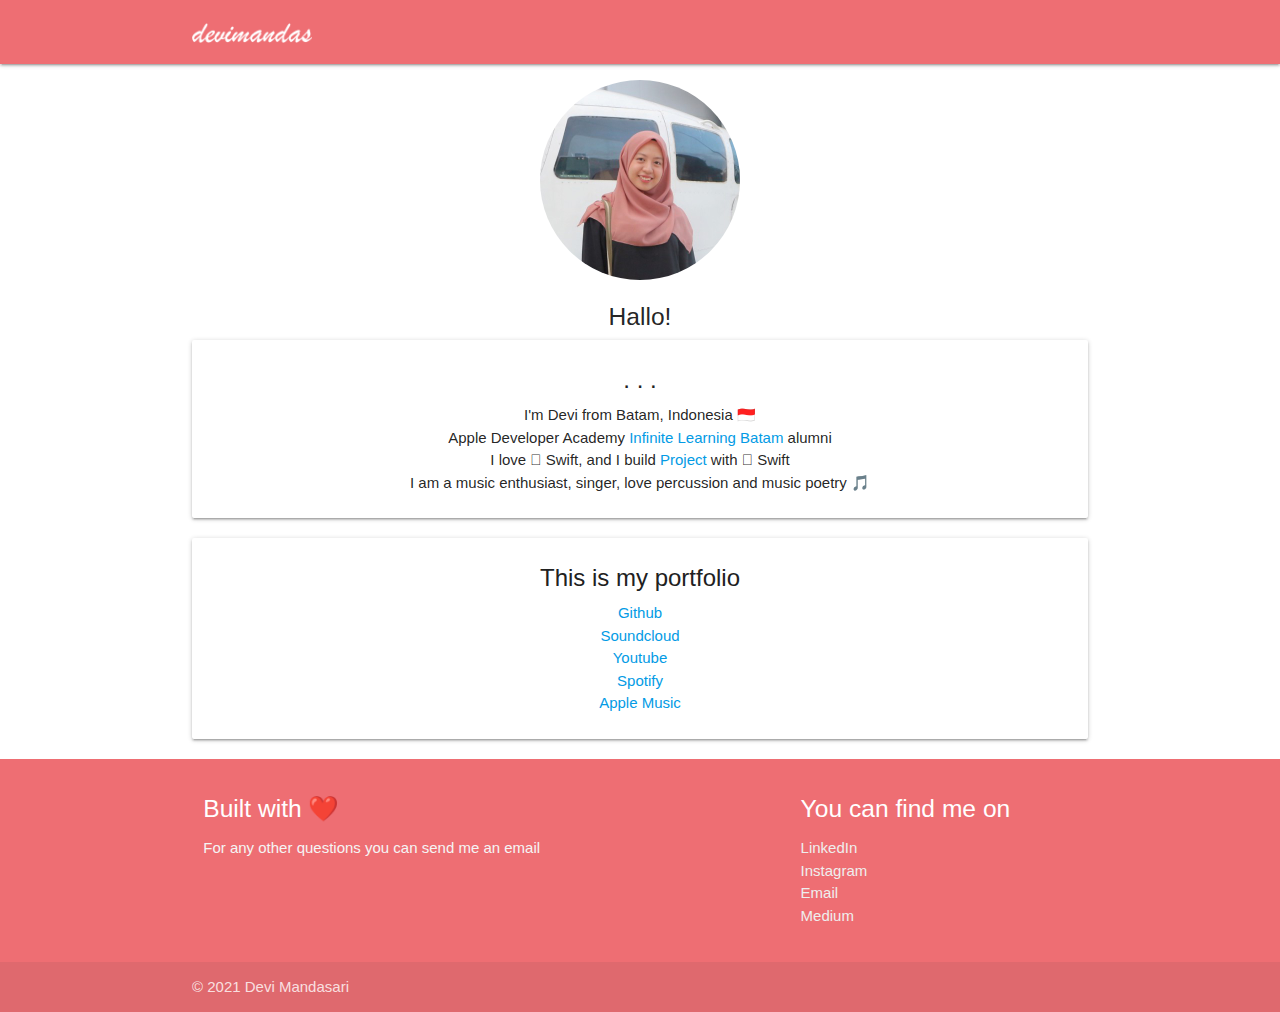
==== index.html @ 1cade8c7 "initial commit" ====
<!DOCTYPE html>
  <html>
    <head>
      <!--Import Google Icon Font-->
      <link rel="icon" href="dev.png" type="image/png" />
      <!--Import materialize.css-->
      <link type="text/css" rel="stylesheet" href="css/materialize.min.css"  media="screen,projection"/>

      <!--Let browser know website is optimized for mobile-->
      <meta name="viewport" content="width=device-width, initial-scale=1.0"/>
    </head>

    <body>
        <!-- Navbar -->
        <div class="navbar-fixed">
            <nav>
                <div class="container">
              <div class="nav-wrapper">
                <a class="brand-logo"><img src="devimandas.png" width="120" height="auto"></a>
                <a href="#" data-target="mobile-nav" class="sidenav-trigger"><i class="material-icons">menu</i></a>
                <ul class="right hide-on-med-and-down">
                </ul>
              </div>
            </div>
            </nav>
          </div>

        <!-- Side Nav -->

        <!-- Avatar -->
        <div class="center-align">
            <div class="container"></div>
            <h5 class="center-align"></h5>
            <h5 class="center-align"></h5>
            <div class="img"></div>
            <img width="200" height="200" src="Devi.jpg" alt="" class="circle responsive-img">
            <h5>Hallo!</h5>
            </div>
        </div>
        </div>

        <!-- Card Action -->
        <div class="container">
        <div class="card">
        <div class="row">
          <div class="center-align">
            <div class="card-image waves-effect waves-block waves-light">
            </div>
            <div class="card-content">
              <span class="card-title grey-text text-darken-4">. . .</span>
              <p>I'm Devi from Batam, Indonesia 🇮🇩</p>
              <p>Apple Developer Academy <a href="https://www.infinitelearning.id">Infinite Learning Batam</a> alumni</p>
              <p>I love  Swift, and I build <a href="https://apps.apple.com/us/app/listory/id1538732660">Project</a> with  Swift</p>
              <p>I am a music enthusiast, singer, love percussion and music poetry 🎵</p>
            </div>
        </div>
        </div>
        </div>
      </div>

      <div class="container">
        <div class="card">
        <div class="row">
          <div class="center-align">
            <div class="card-image waves-effect waves-block waves-light">
            </div>
            <div class="card-content">
              <span class="card-title grey-text text-darken-4">This is my portfolio</span>
              <p><a href="https://github.com/devimandas">Github</a></p>
              <p><a href="https://soundcloud.com/devimandas">Soundcloud</a></p>
              <p><a href="https://www.youtube.com/channel/UCQzttfWE8OwpPij_ttwWNeA">Youtube</a></p>
              <p><a href="https://open.spotify.com/artist/5xUkeRTCkKRoBtMgdRBGqY?si=ZOlDHjoATCu1aEAfmbim7Q">Spotify</a></p>
              <p><a href="https://music.apple.com/id/artist/devi-mandas/1490946754">Apple Music</a></p>
            </div>
        </div>
        </div>
        </div>
      </div>

        <!-- Footer -->

        <footer class="page-footer">
          <div class="container">
            <div class="row">
              <div class="col l6 s12">
                <h5 class="white-text">Built with ❤️</h5> 
                <p class="grey-text text-lighten-4">For any other questions you can send me an email</a></p>
              </div>
              <div class="col l4 offset-l2 s12">
                <h5 class="white-text">You can find me on</h5>
                <ul>
                  <li><a class="grey-text text-lighten-3" href="https://www.linkedin.com/in/devi-mandasari-16377b147/">LinkedIn</a></li>
                  <li><a class="grey-text text-lighten-3" href="https://www.instagram.com/devimandas14/">Instagram</a></li>
                  <li><a class="grey-text text-lighten-3" href="mailto:devimandas14@gmail.com">Email</a></li>
                  <li><a class="grey-text text-lighten-3" href="https://devimandas.medium.com">Medium</a></li>
                </ul>
              </div>
            </div>
          </div>
          <div class="footer-copyright">
            <div class="container">
            © 2021 Devi Mandasari
            </div>
          </div>
        </footer>

      <!--JavaScript at end of body for optimized loading-->
      <script type="text/javascript" src="js/materialize.min.js"></script>
      <script>
          const sideNav = document.querySelectorAll('.sidenav');
          M.Sidenav.init(sideNav);
      </script>
    </body>
  </html>
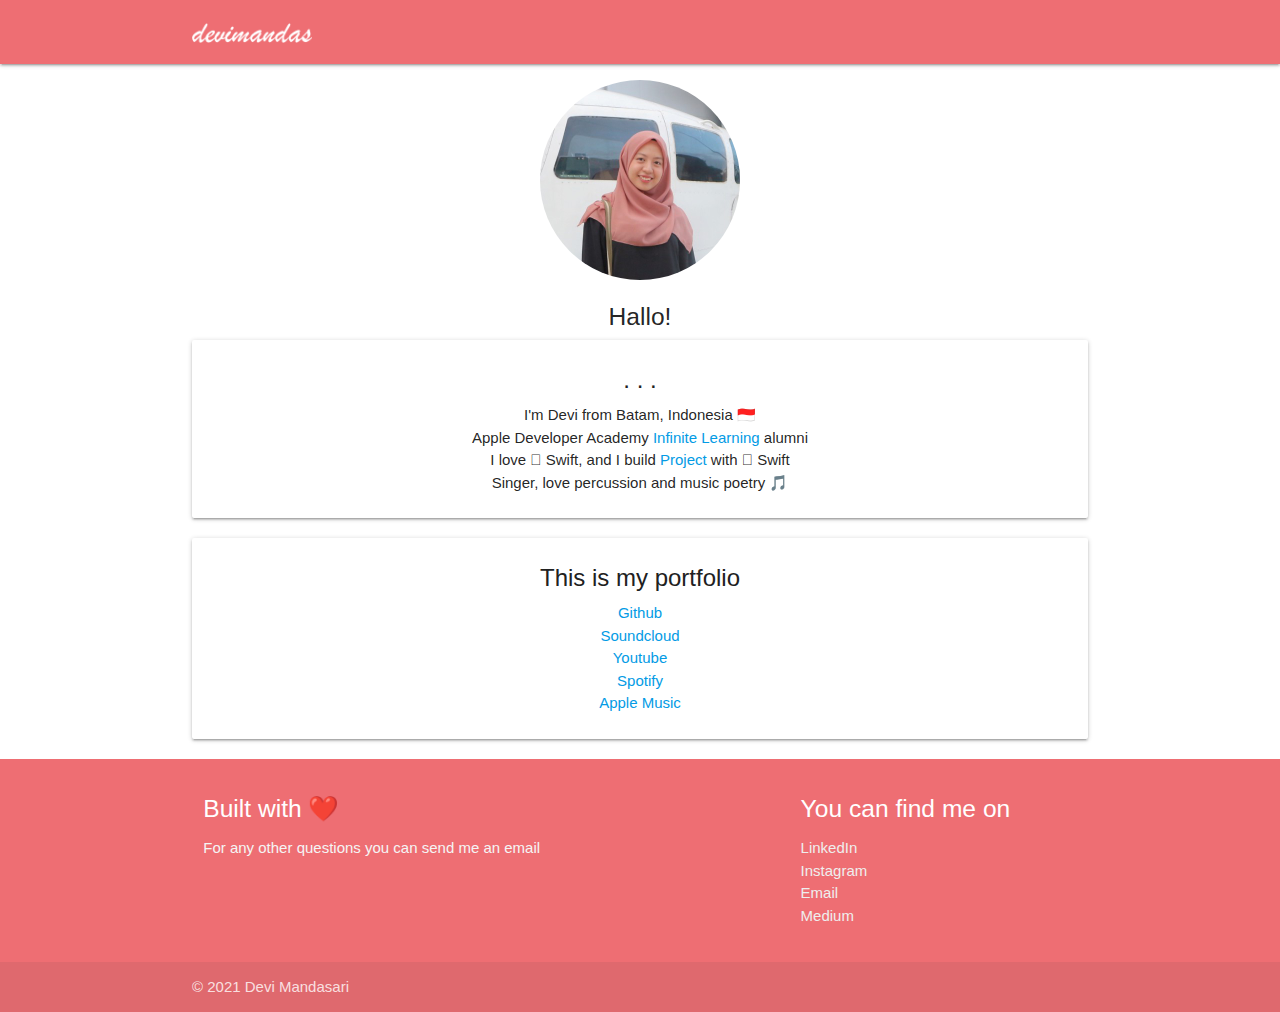
==== commit f6308b01: "change about detail" ====
--- a/index.html
+++ b/index.html
@@ -17,7 +17,7 @@
                 <div class="container">
               <div class="nav-wrapper">
                 <a class="brand-logo"><img src="devimandas.png" width="120" height="auto"></a>
-                <a href="#" data-target="mobile-nav" class="sidenav-trigger"><i class="material-icons">menu</i></a>
+                <a href="#" data-target="mobile-nav" class="sidenav-trigger"><i class="material-icons"></i></a>
                 <ul class="right hide-on-med-and-down">
                 </ul>
               </div>
@@ -49,9 +49,9 @@
             <div class="card-content">
               <span class="card-title grey-text text-darken-4">. . .</span>
               <p>I'm Devi from Batam, Indonesia 🇮🇩</p>
-              <p>Apple Developer Academy <a href="https://www.infinitelearning.id">Infinite Learning Batam</a> alumni</p>
+              <p>Apple Developer Academy <a href="https://www.infinitelearning.id">Infinite Learning</a> alumni</p>
               <p>I love  Swift, and I build <a href="https://apps.apple.com/us/app/listory/id1538732660">Project</a> with  Swift</p>
-              <p>I am a music enthusiast, singer, love percussion and music poetry 🎵</p>
+              <p>Singer, love percussion and music poetry 🎵</p>
             </div>
         </div>
         </div>
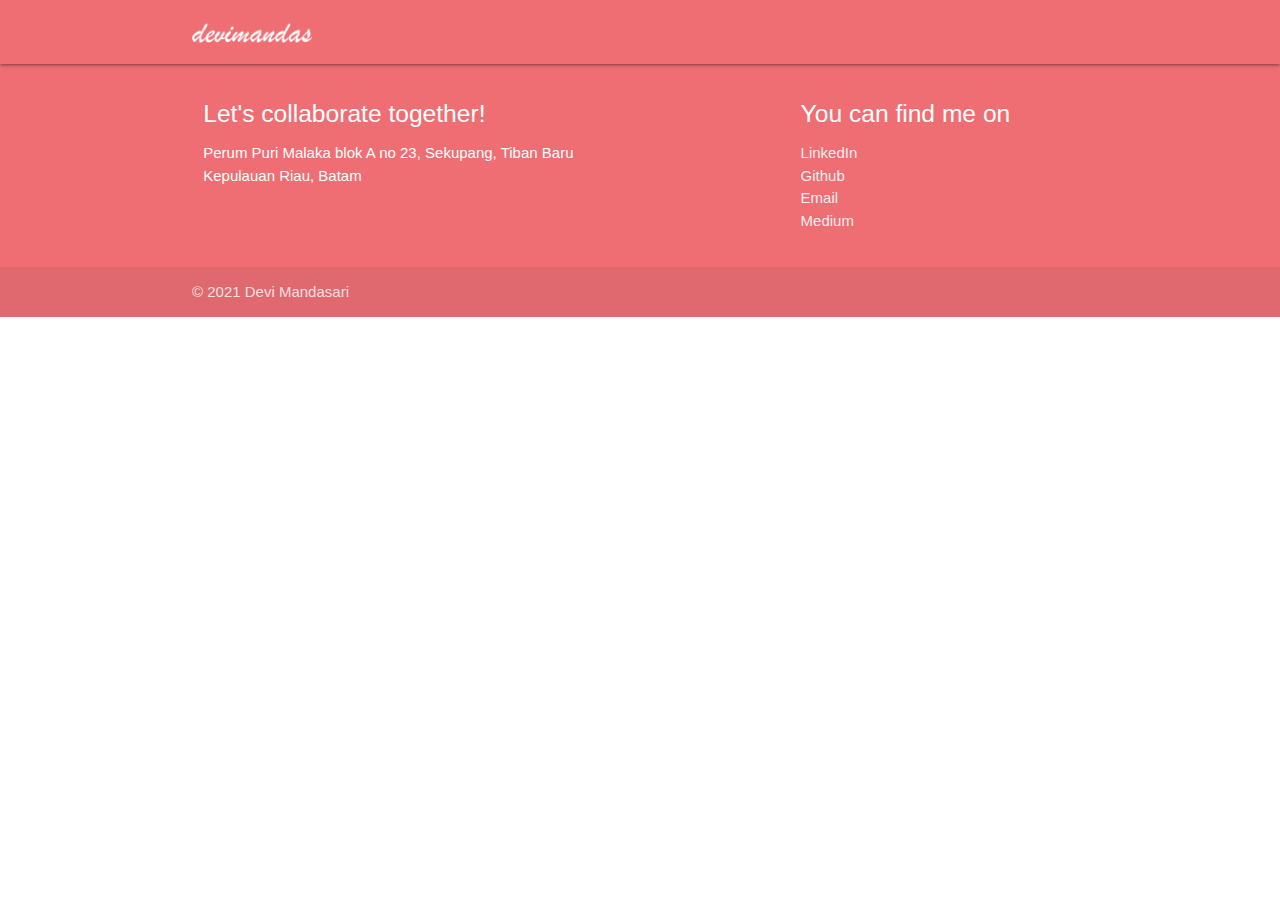
==== commit fc2e50f4: "first commit" ====
--- a/index.html
+++ b/index.html
@@ -2,7 +2,7 @@
   <html>
     <head>
       <!--Import Google Icon Font-->
-      <link rel="icon" href="dev.png" type="image/png" />
+      <link rel="icon" href="./images/favicon.ico" type="image/png" />
       <!--Import materialize.css-->
       <link type="text/css" rel="stylesheet" href="css/materialize.min.css"  media="screen,projection"/>
 
@@ -16,7 +16,10 @@
             <nav>
                 <div class="container">
               <div class="nav-wrapper">
-                <a class="brand-logo"><img src="devimandas.png" width="120" height="auto"></a>
+                <a class="brand-logo"><img src="./images/logo.png" width="120" height="auto"></a>
+                <ul id="nav-mobile" class="right hide-on-med-and-down">
+                  
+                </ul>
                 <a href="#" data-target="mobile-nav" class="sidenav-trigger"><i class="material-icons"></i></a>
                 <ul class="right hide-on-med-and-down">
                 </ul>
@@ -26,89 +29,47 @@
           </div>
 
         <!-- Side Nav -->
+      
+        <main>
+          <div id="body-content"></div>
+      </main>
 
-        <!-- Avatar -->
-        <div class="center-align">
-            <div class="container"></div>
-            <h5 class="center-align"></h5>
-            <h5 class="center-align"></h5>
-            <div class="img"></div>
-            <img width="200" height="200" src="Devi.jpg" alt="" class="circle responsive-img">
-            <h5>Hallo!</h5>
+      <!-- Footer -->
+
+      <footer class="page-footer">
+        <div class="container">
+          <div class="row">
+            <div class="col l6 s12">
+              <h5 class="white-text">Let's collaborate together!</h5> 
+              <ul><li>Perum Puri Malaka blok A no 23, Sekupang, Tiban Baru <ul>
+                 Kepulauan Riau, Batam</ul></li></ul>
+              <p class="grey-text text-lighten-4"></a></p>
             </div>
-        </div>
-        </div>
-
-        <!-- Card Action -->
-        <div class="container">
-        <div class="card">
-        <div class="row">
-          <div class="center-align">
-            <div class="card-image waves-effect waves-block waves-light">
-            </div>
-            <div class="card-content">
-              <span class="card-title grey-text text-darken-4">. . .</span>
-              <p>I'm Devi from Batam, Indonesia 🇮🇩</p>
-              <p>Apple Developer Academy <a href="https://www.infinitelearning.id">Infinite Learning</a> alumni</p>
-              <p>I love  Swift, and I build <a href="https://apps.apple.com/us/app/listory/id1538732660">Project</a> with  Swift</p>
-              <p>Singer, love percussion and music poetry 🎵</p>
-            </div>
-        </div>
-        </div>
-        </div>
-      </div>
-
-      <div class="container">
-        <div class="card">
-        <div class="row">
-          <div class="center-align">
-            <div class="card-image waves-effect waves-block waves-light">
-            </div>
-            <div class="card-content">
-              <span class="card-title grey-text text-darken-4">This is my portfolio</span>
-              <p><a href="https://github.com/devimandas">Github</a></p>
-              <p><a href="https://soundcloud.com/devimandas">Soundcloud</a></p>
-              <p><a href="https://www.youtube.com/channel/UCQzttfWE8OwpPij_ttwWNeA">Youtube</a></p>
-              <p><a href="https://open.spotify.com/artist/5xUkeRTCkKRoBtMgdRBGqY?si=ZOlDHjoATCu1aEAfmbim7Q">Spotify</a></p>
-              <p><a href="https://music.apple.com/id/artist/devi-mandas/1490946754">Apple Music</a></p>
-            </div>
-        </div>
-        </div>
-        </div>
-      </div>
-
-        <!-- Footer -->
-
-        <footer class="page-footer">
-          <div class="container">
-            <div class="row">
-              <div class="col l6 s12">
-                <h5 class="white-text">Built with ❤️</h5> 
-                <p class="grey-text text-lighten-4">For any other questions you can send me an email</a></p>
-              </div>
-              <div class="col l4 offset-l2 s12">
-                <h5 class="white-text">You can find me on</h5>
-                <ul>
-                  <li><a class="grey-text text-lighten-3" href="https://www.linkedin.com/in/devi-mandasari-16377b147/">LinkedIn</a></li>
-                  <li><a class="grey-text text-lighten-3" href="https://www.instagram.com/devimandas14/">Instagram</a></li>
-                  <li><a class="grey-text text-lighten-3" href="mailto:devimandas14@gmail.com">Email</a></li>
-                  <li><a class="grey-text text-lighten-3" href="https://devimandas.medium.com">Medium</a></li>
-                </ul>
-              </div>
+            <div class="col l4 offset-l2 s12">
+              <h5 class="white-text">You can find me on</h5>
+              <ul>
+                <li><a class="grey-text text-lighten-3" href="https://www.linkedin.com/in/devi-mandasari-16377b147/">LinkedIn</a></li>
+                <li><a class="grey-text text-lighten-3" href="https://github.com/devimandas">Github</a></li>
+                <li><a class="grey-text text-lighten-3" href="mailto:devimandas14@gmail.com">Email</a></li>
+                <li><a class="grey-text text-lighten-3" href="https://devimandas.medium.com">Medium</a></li>
+              </ul>
             </div>
           </div>
-          <div class="footer-copyright">
-            <div class="container">
-            © 2021 Devi Mandasari
-            </div>
+        </div>
+        <div class="footer-copyright">
+          <div class="container">
+          © 2021 Devi Mandasari
           </div>
-        </footer>
+        </div>
+      </footer>
+
 
       <!--JavaScript at end of body for optimized loading-->
+      <script src="./index.js" type="module"></script>
       <script type="text/javascript" src="js/materialize.min.js"></script>
       <script>
           const sideNav = document.querySelectorAll('.sidenav');
           M.Sidenav.init(sideNav);
       </script>
     </body>
-  </html>+  </html>
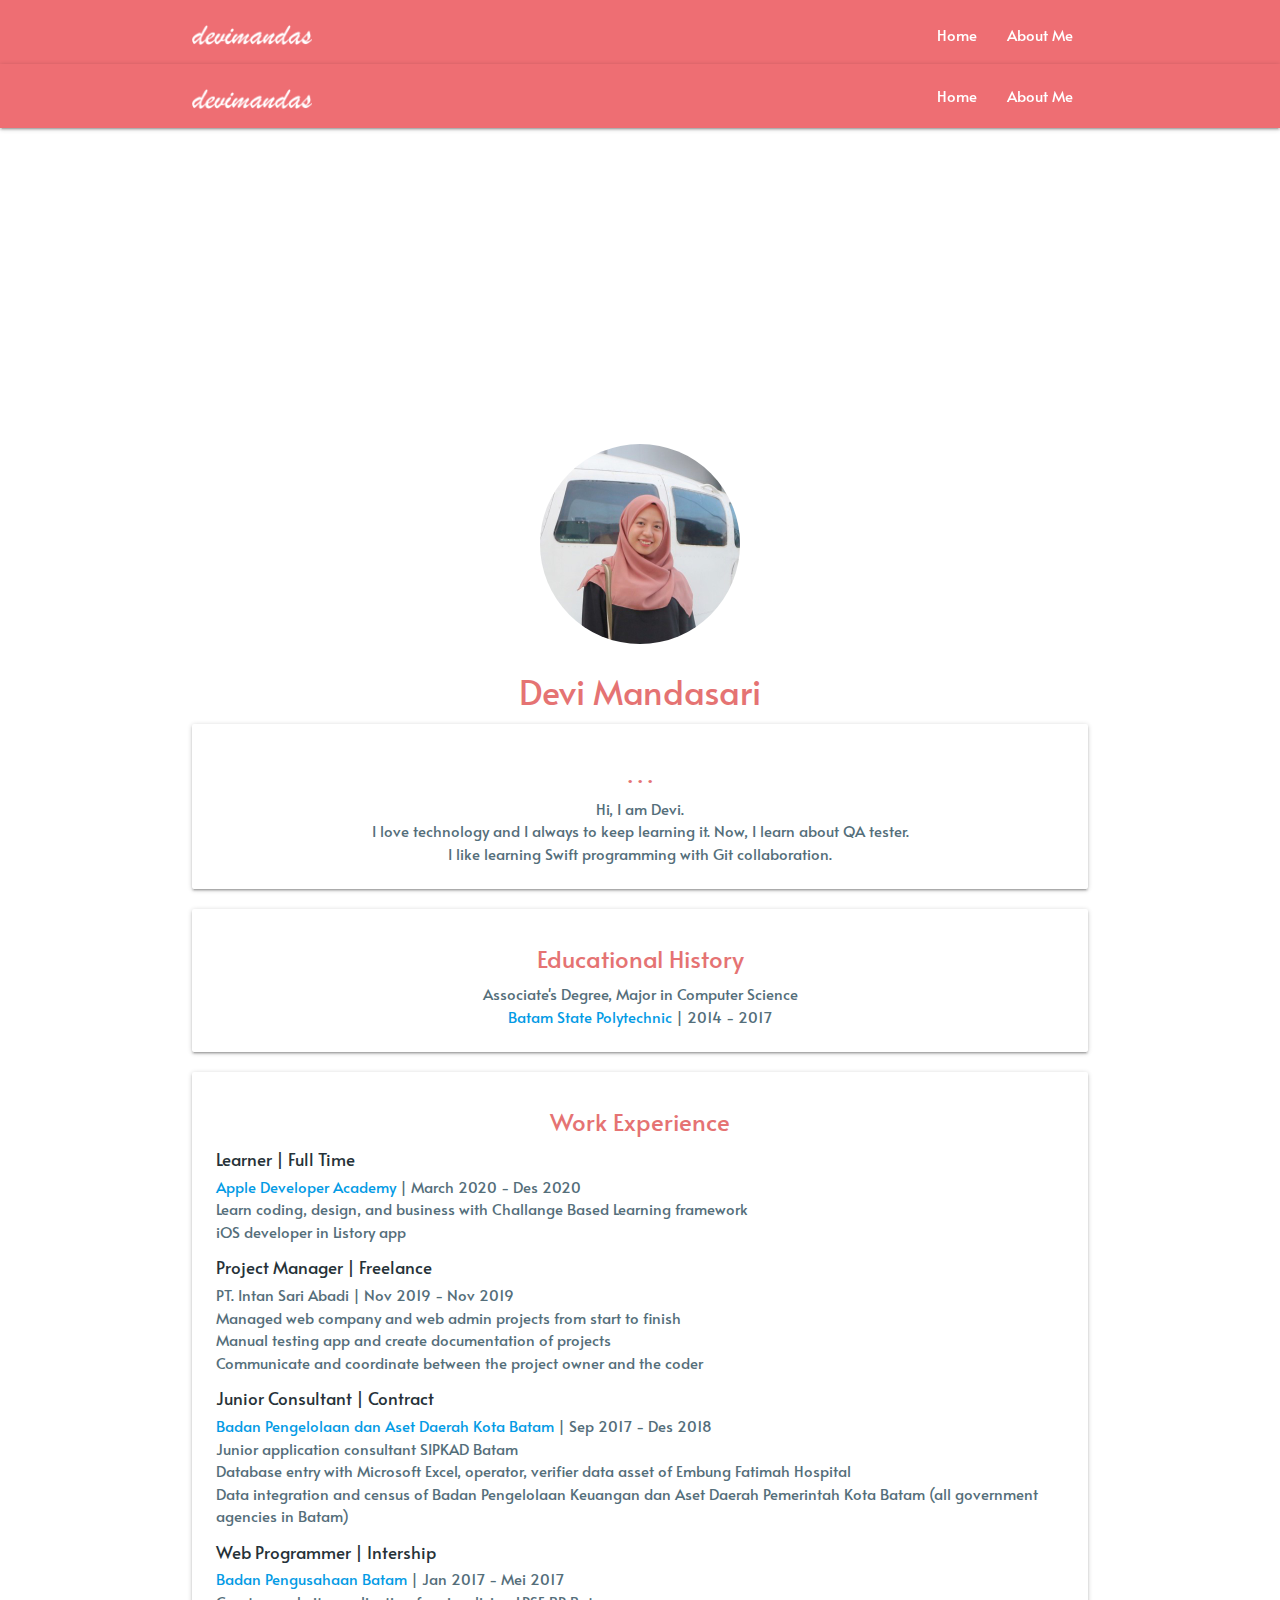
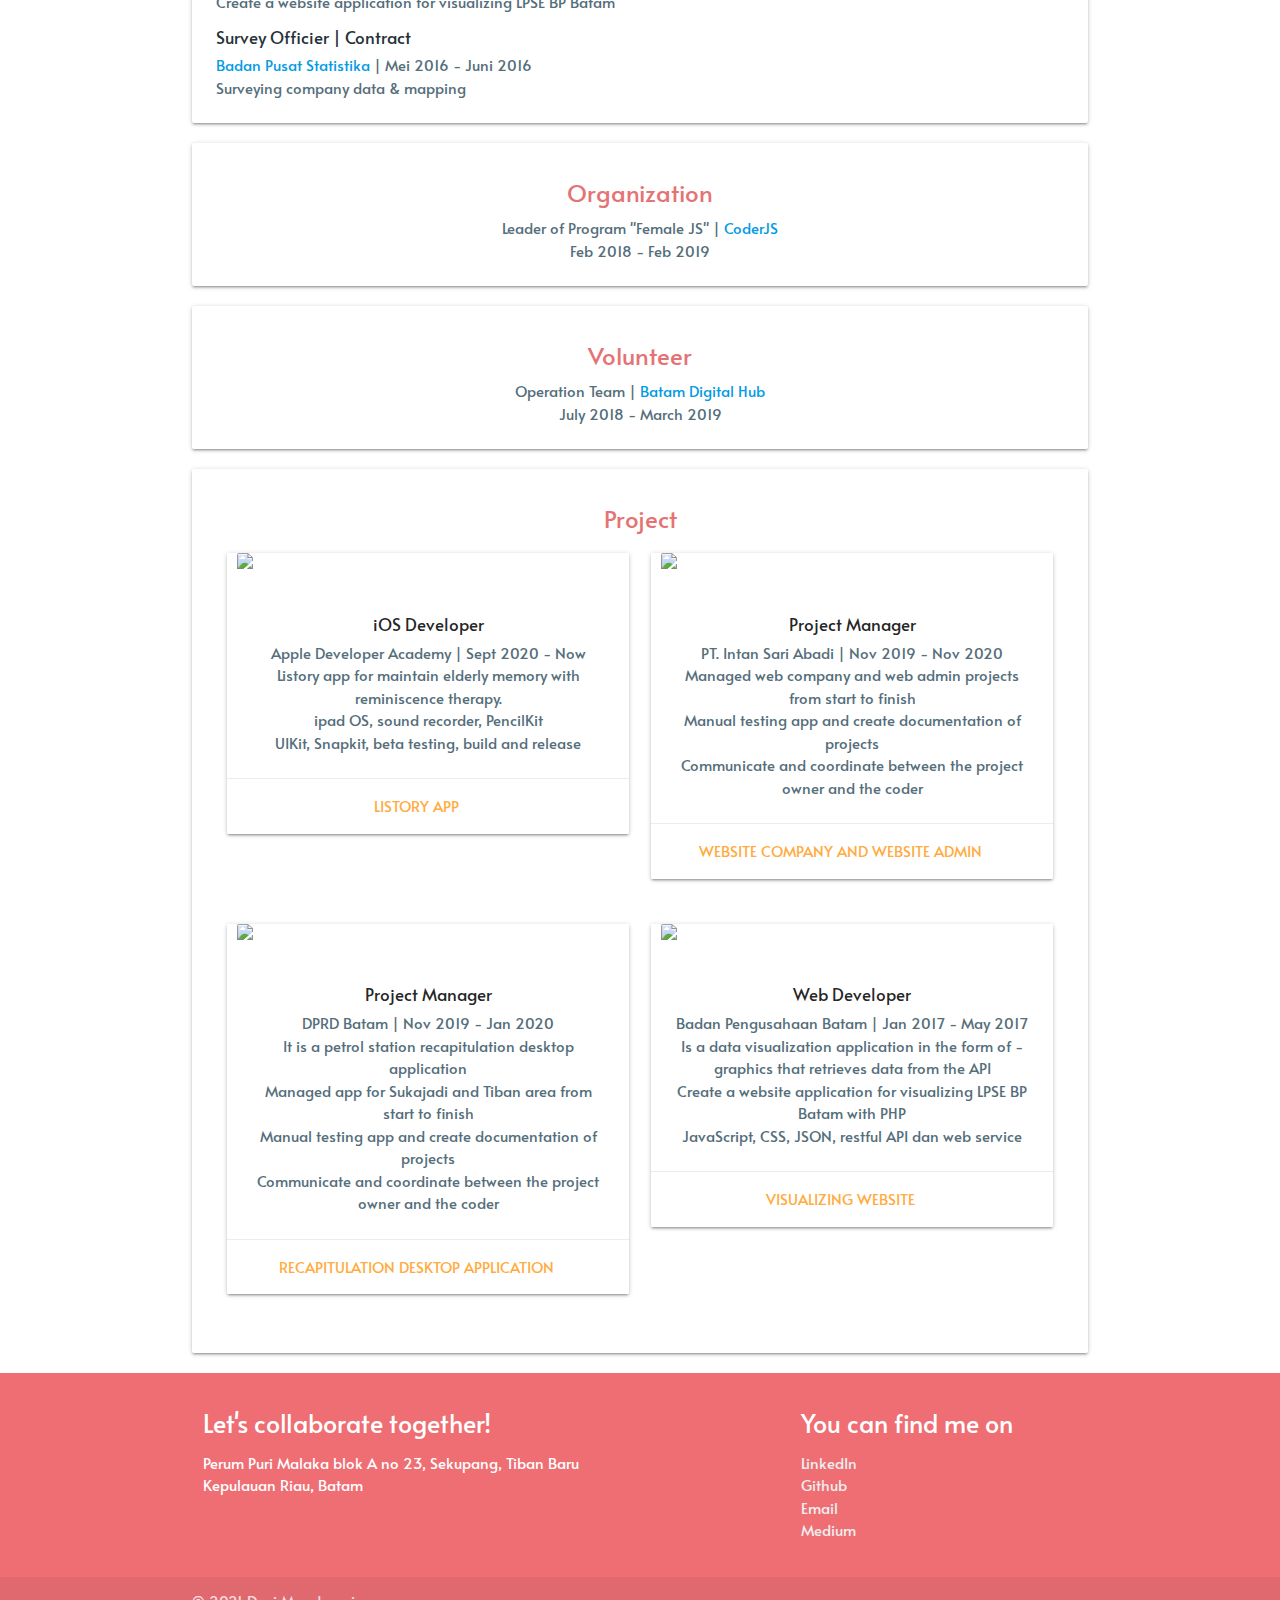
==== commit f3f3454f: "update" ====
--- a/index.html
+++ b/index.html
@@ -4,7 +4,7 @@
       <!--Import Google Icon Font-->
       <link rel="icon" href="./images/favicon.ico" type="image/png" />
       <!--Import materialize.css-->
-      <link type="text/css" rel="stylesheet" href="css/materialize.min.css"  media="screen,projection"/>
+      <link type="text/css" rel="stylesheet" href="styles/css/style.css"  media="screen,projection"/>
 
       <!--Let browser know website is optimized for mobile-->
       <meta name="viewport" content="width=device-width, initial-scale=1.0"/>
@@ -17,11 +17,13 @@
                 <div class="container">
               <div class="nav-wrapper">
                 <a class="brand-logo"><img src="./images/logo.png" width="120" height="auto"></a>
-                <ul id="nav-mobile" class="right hide-on-med-and-down">
+                <ul class="topnav right hide-on-med-and-down"></ul>
+                <ul class="sidenav" id="nav-mobile"></ul>
                   
                 </ul>
                 <a href="#" data-target="mobile-nav" class="sidenav-trigger"><i class="material-icons"></i></a>
                 <ul class="right hide-on-med-and-down">
+                <ul class="sidenav" id="nav-mobile"></ul>
                 </ul>
               </div>
             </div>
@@ -29,7 +31,8 @@
           </div>
 
         <!-- Side Nav -->
-      
+        
+
         <main>
           <div id="body-content"></div>
       </main>
@@ -66,7 +69,7 @@
 
       <!--JavaScript at end of body for optimized loading-->
       <script src="./index.js" type="module"></script>
-      <script type="text/javascript" src="js/materialize.min.js"></script>
+      <script type="text/javascript" src="./styles/js/materialize.min.js"></script>
       <script>
           const sideNav = document.querySelectorAll('.sidenav');
           M.Sidenav.init(sideNav);
--- a/styles/css/style.css
+++ b/styles/css/style.css
@@ -0,0 +1,162 @@
+@import url('https://fonts.googleapis.com/css2?family=Raleway:wght@900&display=swap');
+@import url('https://fonts.googleapis.com/css2?family=Alata&display=swap');
+@import url('https://fonts.googleapis.com/icon?family=Material+Icons');
+@import "materialize.min.css";
+
+body {
+    font-family: 'Alata', sans-serif;
+    height: 100%;
+    margin: 0;
+}
+
+* {
+    box-sizing: border-box;
+}
+
+main {
+    min-height: calc(80vh);
+}
+
+.nav {
+    box-shadow: none;
+}
+
+.nav a {
+    font-family: 'Raleway', sans-serif;
+    color : #3F6183;
+}
+
+.bold {
+    font-family: 'Raleway', sans-serif;
+}
+
+.mt-5 {
+    margin-top: 25px;
+}
+
+.mt-3 {
+    margin-top: 15px;
+}
+
+.radius {
+    border-radius: 20px;
+}
+
+.radius-5 {
+    border-radius: 50px;
+}
+
+.skill{
+    height: 49px;
+}
+
+.skill p {
+    transform: translateY(-50%);
+}
+
+.html {
+    background-color: #F2591F;
+    font-family: 'Raleway', sans-serif;
+    color: white;
+    text-align: center;
+}
+
+.css {
+    background-color: #30ACE0;
+    font-family: 'Raleway', sans-serif;
+    color: white;
+    text-align: center;
+}
+
+.javascript {
+    background-color: #F6E019;
+    font-family: 'Raleway', sans-serif;
+    color: #263238;
+    text-align: center;
+}
+
+.node {
+    background-color: #73B956;
+    font-family: 'Raleway', sans-serif;
+    color: #263238;
+    text-align: center;
+}
+
+.git {
+    background-color: #ECF0F1;
+    font-family: 'Raleway', sans-serif;
+    color: #362701;
+    text-align: center;
+}
+
+.card-image {
+    width: 200px;
+    margin-left: 10px;
+    margin-top: 10px;
+    margin-bottom: 10px;
+}
+
+@media screen and (min-width: 801px){
+    .img {
+        height: 300px;
+        width: 300px;
+        transform: translateY(-30%);
+    }
+    .tengah {
+        transform: translateY(50%);
+    }
+}
+@media screen and (min-width: 601px) and (max-width: 800px){
+    .img {
+        height: 200px;
+        width: 200px;
+    }
+    .text {
+        font-size: 15px;
+    }
+    .tengah {
+        transform: translateY(50%);
+    }
+}
+@media screen and (min-width: 301px) and (max-width: 600px){
+    .img {
+        height: 200px;
+        width: 200px;
+    }
+    .text {
+        font-size: 13px;
+    }
+    .bold {
+        font-size: 15px;
+    }
+    .nav a {
+        font-size: 20px;
+    }
+    .tengah {
+        transform: translateY(10%);
+    }
+    .btn {
+        width: 80px;
+        font-size: 9px;
+    }
+}
+@media screen and (max-width: 300px){
+    .img {
+        height: 180px;
+        width: 180px;
+    }
+    .text {
+        font-size: 10px;
+    }
+    .bold {
+        font-size: 10px;
+    }
+    .nav a {
+        font-size: 15px;
+    }
+}
+@media screen and (max-height: 600px){
+    .tengah {
+        transform: translateY(1%);
+    }
+}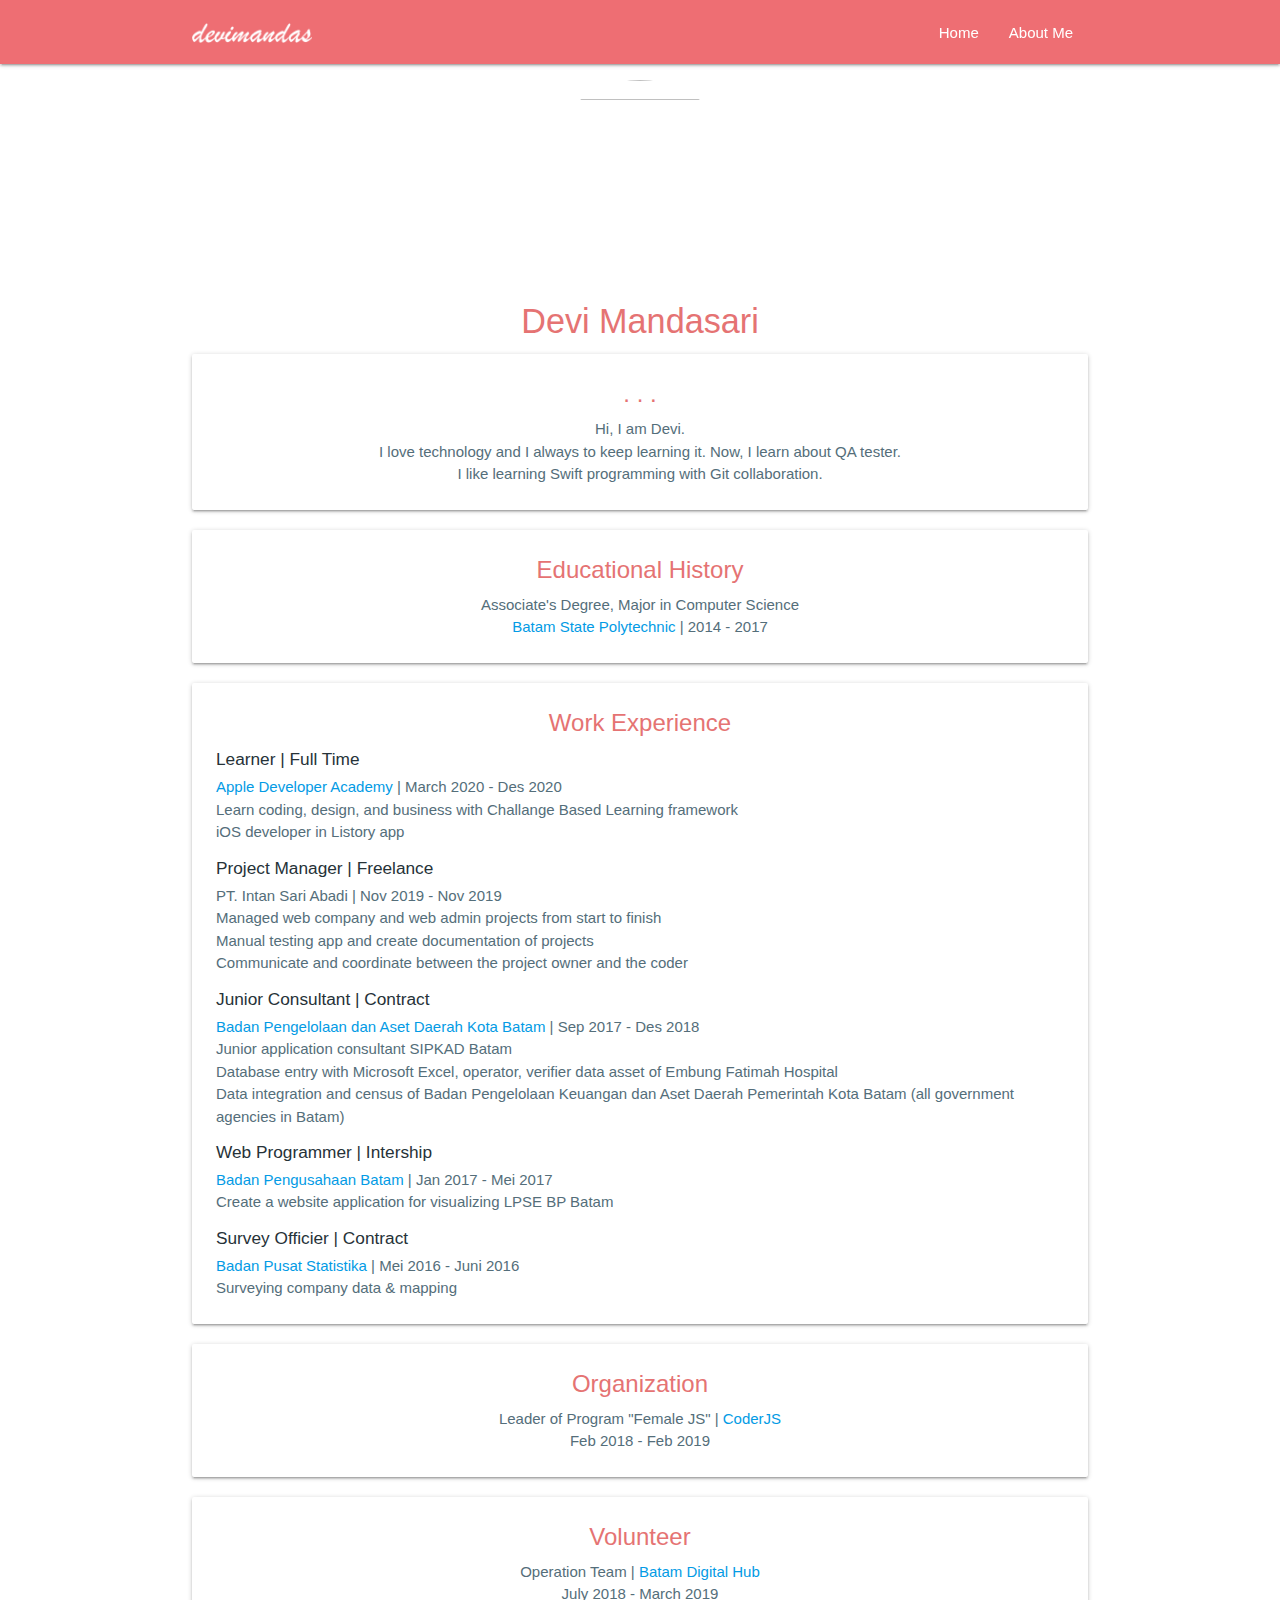
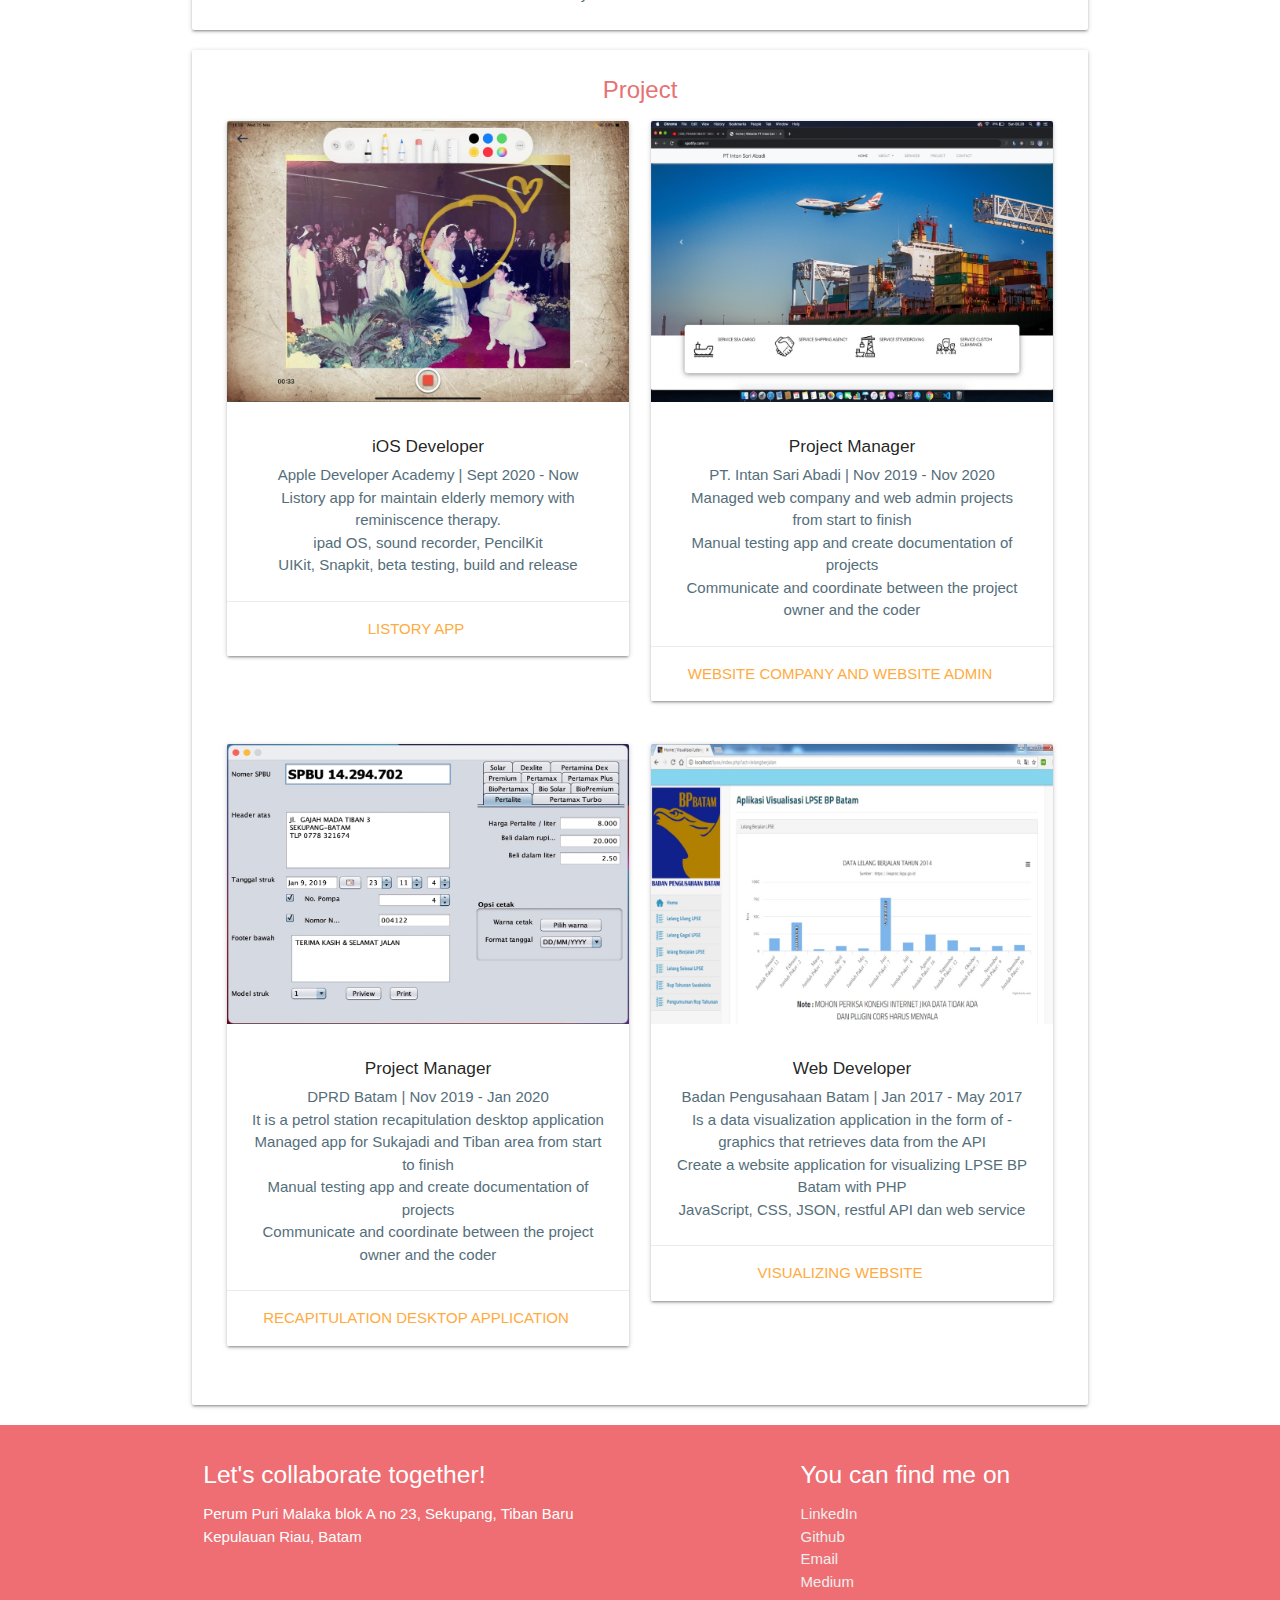
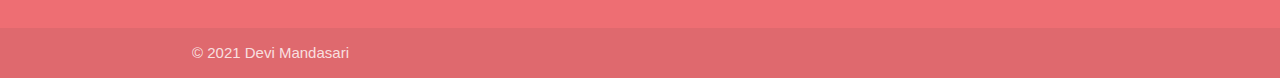
==== commit b6676544: "change materialize.min.css" ====
--- a/index.html
+++ b/index.html
@@ -4,7 +4,7 @@
       <!--Import Google Icon Font-->
       <link rel="icon" href="./images/favicon.ico" type="image/png" />
       <!--Import materialize.css-->
-      <link type="text/css" rel="stylesheet" href="styles/css/style.css"  media="screen,projection"/>
+      <link type="text/css" rel="stylesheet" href="styles/css/materialize.min.css"  media="screen,projection"/>
 
       <!--Let browser know website is optimized for mobile-->
       <meta name="viewport" content="width=device-width, initial-scale=1.0"/>
